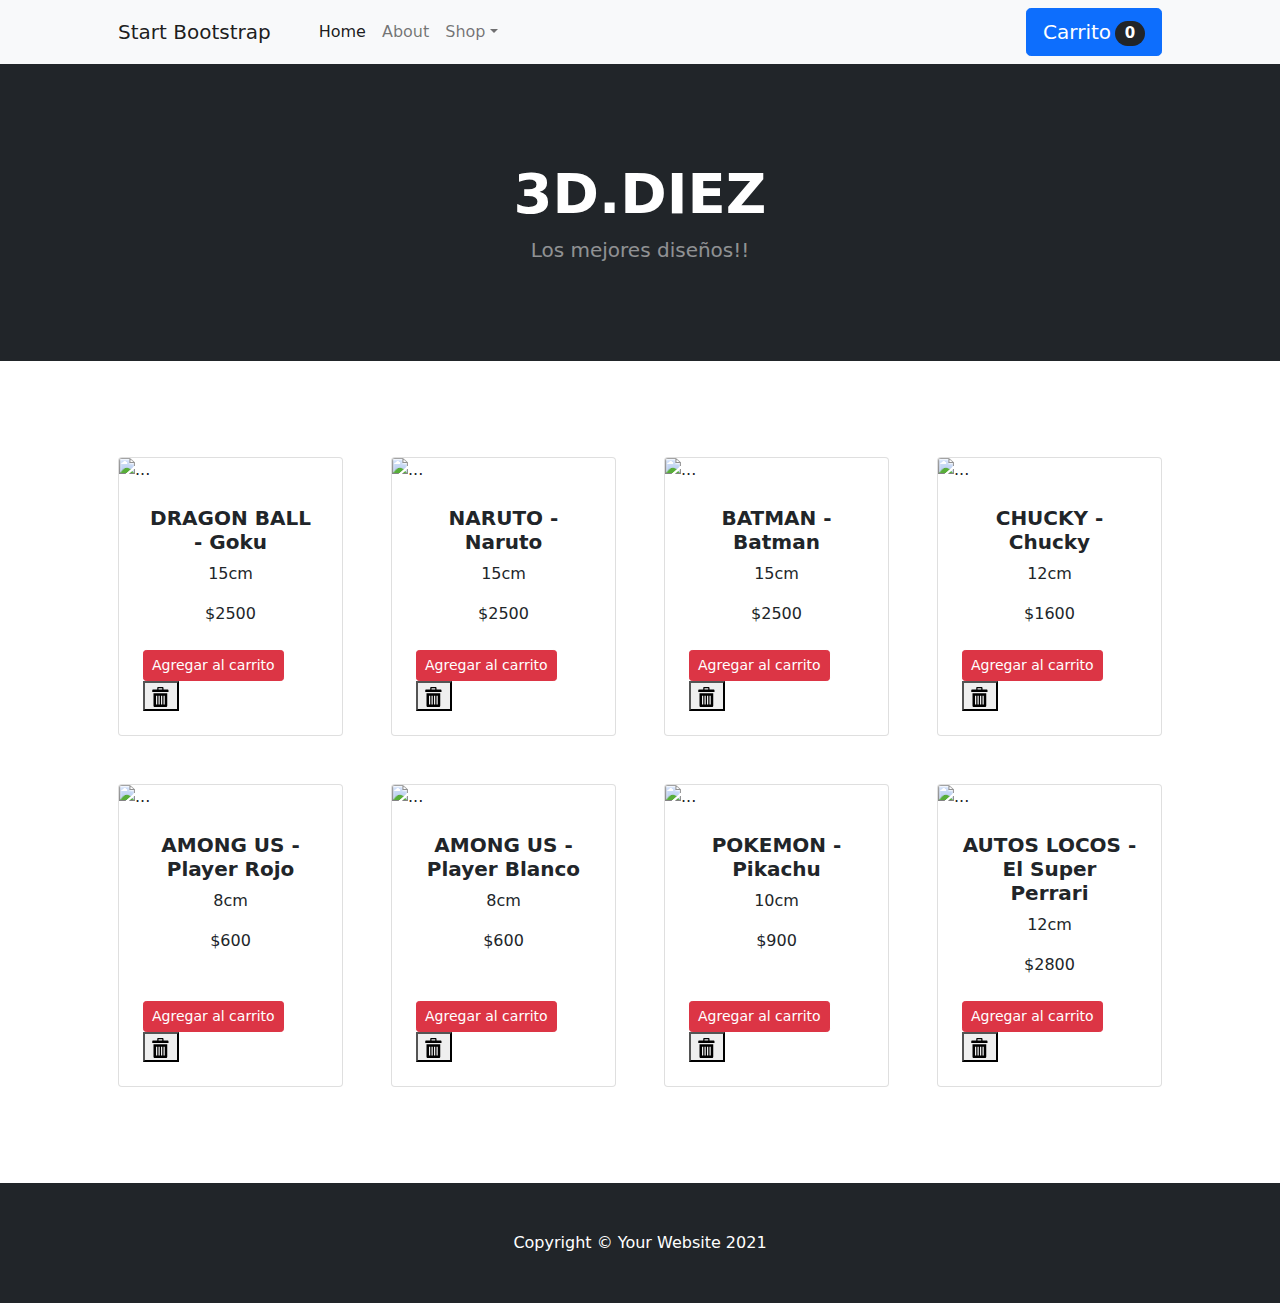
==== index.html @ 0da757f9 "Primer Commit" ====
<!DOCTYPE html>
<html lang="es">
<head>
	<meta charset="utf-8">
	<meta name="viewport" content="width=device-width, initial-scale=1">
	<link rel="stylesheet" href="https://cdn.jsdelivr.net/npm/bootstrap@4.5.3/dist/css/bootstrap.min.css" integrity="sha384-TX8t27EcRE3e/ihU7zmQxVncDAy5uIKz4rEkgIXeMed4M0jlfIDPvg6uqKI2xXr2" crossorigin="anonymous">
	<link rel="stylesheet" type="text/css" href="css/estilos.css">
    <script type="text/javascript" src="js/main.js" defer></script>
	<title>2da. entrega - Ramos</title>
</head>
<body>
<!-- Navigation-->
    <nav class="navbar navbar-expand-lg navbar-light bg-light">
        <div class="container px-4 px-lg-5">
            <a class="navbar-brand" href="#!">Start Bootstrap</a>
            <button class="navbar-toggler" type="button" data-bs-toggle="collapse" data-bs-target="#navbarSupportedContent" aria-controls="navbarSupportedContent" aria-expanded="false" aria-label="Toggle navigation"><span class="navbar-toggler-icon"></span></button>
            <div class="collapse navbar-collapse" id="navbarSupportedContent">
                <ul class="navbar-nav me-auto mb-2 mb-lg-0 ms-lg-4">
                    <li class="nav-item"><a class="nav-link active" aria-current="page" href="#!">Home</a></li>
                    <li class="nav-item"><a class="nav-link" href="#!">About</a></li>
                    <li class="nav-item dropdown">
                        <a class="nav-link dropdown-toggle" id="navbarDropdown" href="#" role="button" data-bs-toggle="dropdown" aria-expanded="false">Shop</a>
                        <ul class="dropdown-menu" aria-labelledby="navbarDropdown">
                            <li><a class="dropdown-item" href="#!">All Products</a></li>
                            <li><hr class="dropdown-divider" /></li>
                            <li><a class="dropdown-item" href="#!">Popular Items</a></li>
                            <li><a class="dropdown-item" href="#!">New Arrivals</a></li>
                        </ul>
                    </li>
                </ul>
                <a href="#modalCarrito" class="btn btn-primary btn-lg" data-toggle="modal"> Carrito<span ID=contador-carrito class="badge bg-dark text-white ms-1 rounded-pill">0</span></a>
                <div class="modal fade" id="modalCarrito">
                    <div class="modal-dialog">
                        <div class="modal-content">
                            <header class="modal-header">
                                <h4 class="modal-title">CARRITO</h4>
                                <button tyle="button" class="close" data-dismiss="modal" aria-hidden="true">&times;</button>    
                            </header>
                            <section class="modal-body">
                                <table id="listadoCarrito">
                                    <thead>
                                        <tr>
                                            <th></th>
                                            <th></th>
                                            <th></th>
                                            <th></th>
                                        </tr>
                                    </thead>
                                    <tbody></tbody>    
                                </table>                             
                            </section>
                            <footer class="modal-footer">
                                <button tyle="button" class="btn btn-success"><a href="formulario.html">COMPRAR</a></button>
                                <button tyle="button" class="btn btn-default" data-dismiss="modal">CERRAR</button>         
                            </footer>
                        </div>
                    </div>
                </div>
            </div>
        </div>
    </nav>
        <!-- Header-->
    <header class="bg-dark py-5">
        <div class="container px-4 px-lg-5 my-5">
            <div class="text-center text-white">
                <h1 class="display-4 fw-bolder">3D.DIEZ</h1>
                <p class="lead fw-normal text-white-50 mb-0">Los mejores diseños!!</p>
            </div>
        </div>
    </header>
        <!-- Section--> 
    <section class="py-5">
        <div class="container px-4 px-lg-5 mt-5">
            <div class="row gx-4 gx-lg-5 row-cols-2 row-cols-md-3 row-cols-xl-4 justify-content-center" id="productos">
                    
            </div>
        </div>
    </section>
        <!-- Footer-->
    <footer class="py-5 bg-dark">
        <div class="container"><p class="m-0 text-center text-white">Copyright &copy; Your Website 2021</p></div>
    </footer>
	<script src="https://code.jquery.com/jquery-3.5.1.slim.min.js" integrity="sha384-DfXdz2htPH0lsSSs5nCTpuj/zy4C+OGpamoFVy38MVBnE+IbbVYUew+OrCXaRkfj" crossorigin="anonymous"></script>
    <script src="https://cdn.jsdelivr.net/npm/bootstrap@4.5.3/dist/js/bootstrap.bundle.min.js" integrity="sha384-ho+j7jyWK8fNQe+A12Hb8AhRq26LrZ/JpcUGGOn+Y7RsweNrtN/tE3MoK7ZeZDyx" crossorigin="anonymous"></script>
    <script src="https://code.jquery.com/jquery-3.5.1.min.js"></script>
</body>
</html>
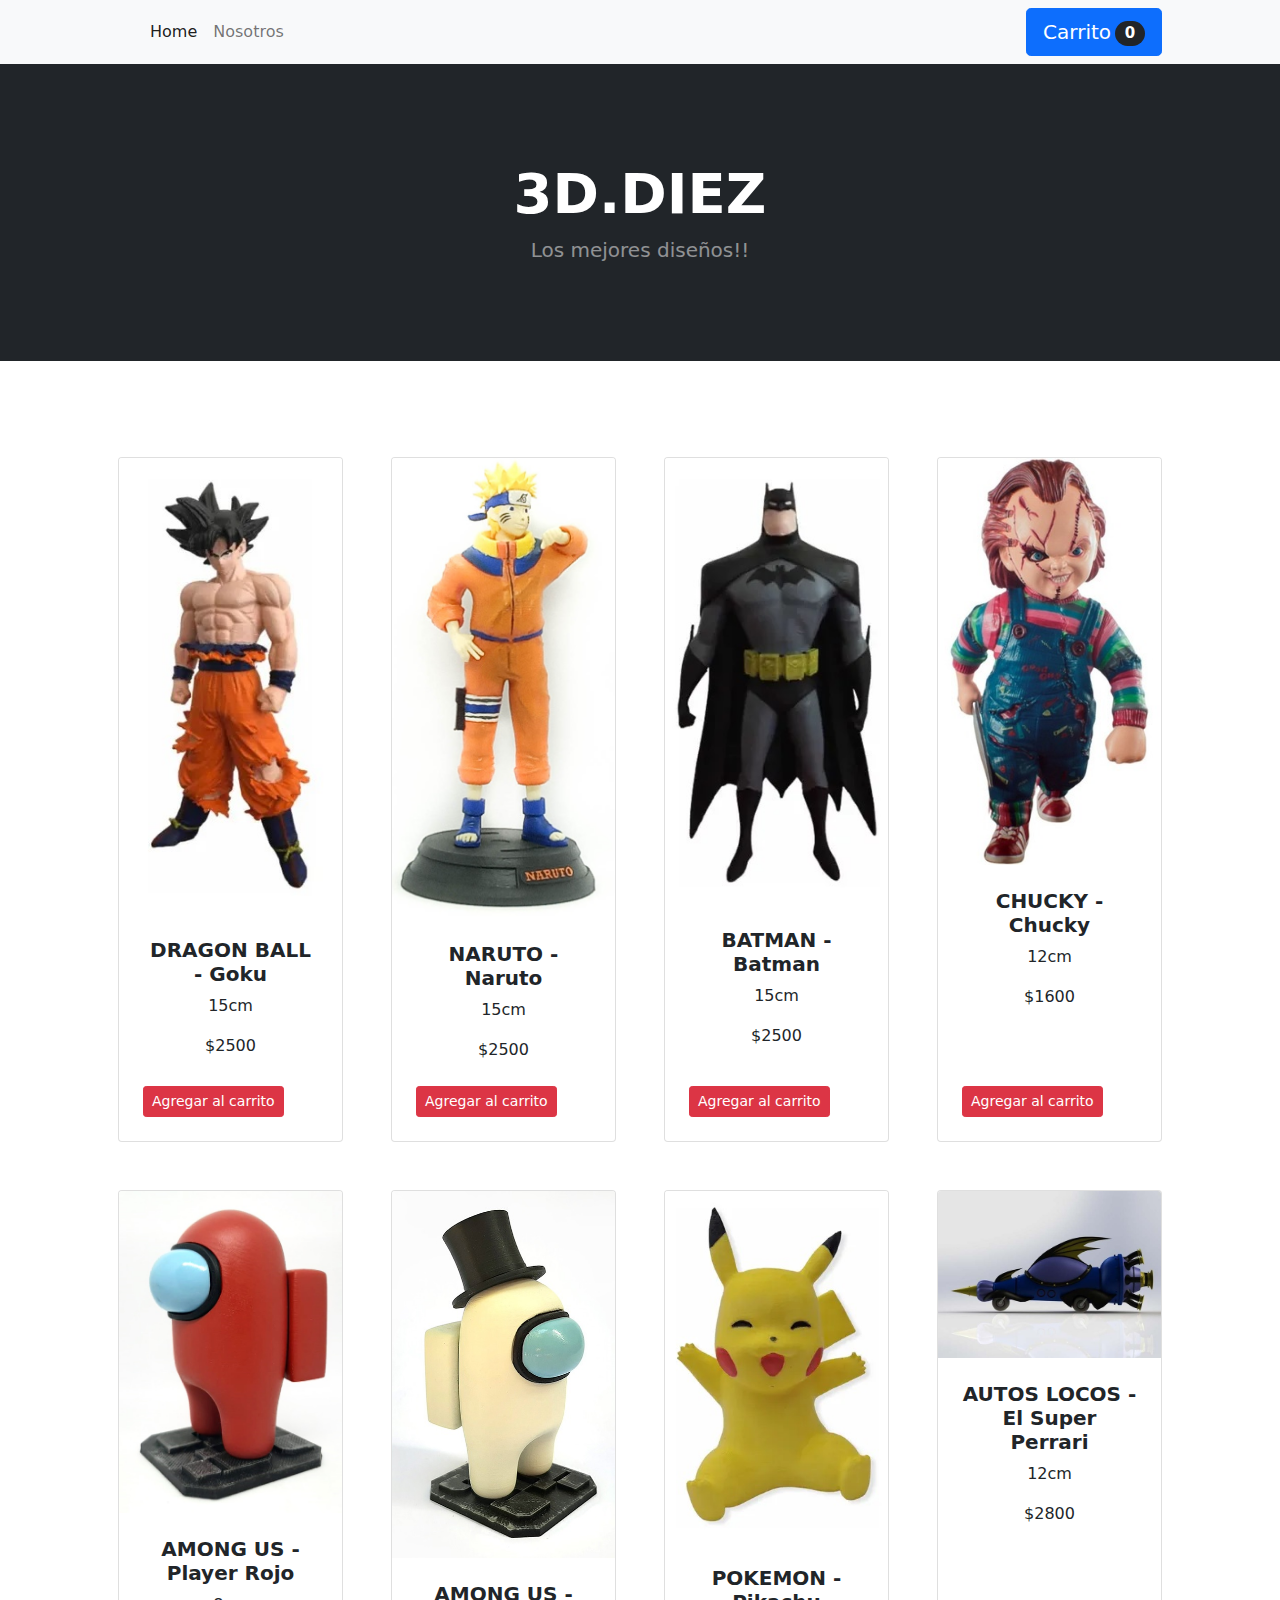
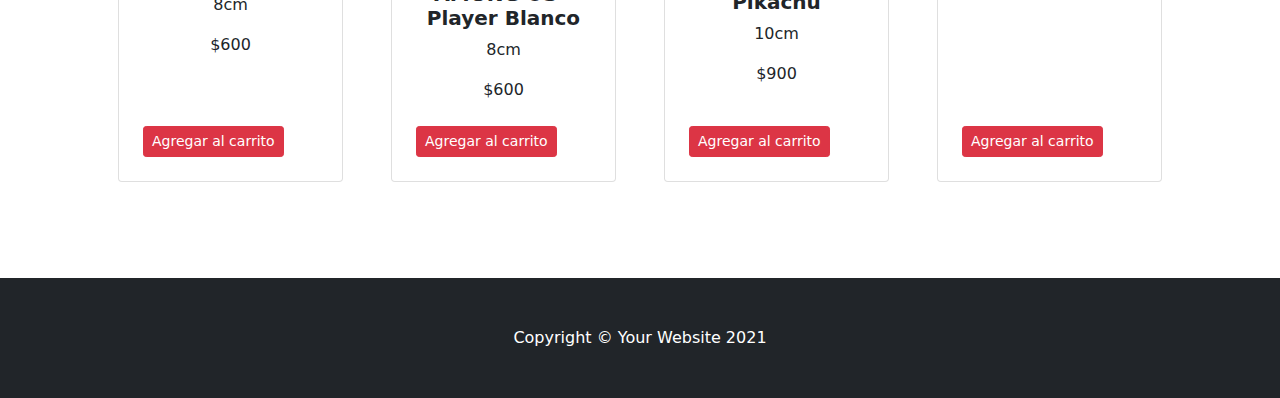
==== commit 5d2a579d: "3ra entrega" ====
--- a/index.html
+++ b/index.html
@@ -5,55 +5,42 @@
 	<meta name="viewport" content="width=device-width, initial-scale=1">
 	<link rel="stylesheet" href="https://cdn.jsdelivr.net/npm/bootstrap@4.5.3/dist/css/bootstrap.min.css" integrity="sha384-TX8t27EcRE3e/ihU7zmQxVncDAy5uIKz4rEkgIXeMed4M0jlfIDPvg6uqKI2xXr2" crossorigin="anonymous">
 	<link rel="stylesheet" type="text/css" href="css/estilos.css">
+    <script type="text/javascript" src="js/producto.js" defer></script>
     <script type="text/javascript" src="js/main.js" defer></script>
-	<title>2da. entrega - Ramos</title>
+	<title>3ra. entrega - Ramos</title>
 </head>
 <body>
 <!-- Navigation-->
     <nav class="navbar navbar-expand-lg navbar-light bg-light">
         <div class="container px-4 px-lg-5">
-            <a class="navbar-brand" href="#!">Start Bootstrap</a>
-            <button class="navbar-toggler" type="button" data-bs-toggle="collapse" data-bs-target="#navbarSupportedContent" aria-controls="navbarSupportedContent" aria-expanded="false" aria-label="Toggle navigation"><span class="navbar-toggler-icon"></span></button>
-            <div class="collapse navbar-collapse" id="navbarSupportedContent">
-                <ul class="navbar-nav me-auto mb-2 mb-lg-0 ms-lg-4">
-                    <li class="nav-item"><a class="nav-link active" aria-current="page" href="#!">Home</a></li>
-                    <li class="nav-item"><a class="nav-link" href="#!">About</a></li>
-                    <li class="nav-item dropdown">
-                        <a class="nav-link dropdown-toggle" id="navbarDropdown" href="#" role="button" data-bs-toggle="dropdown" aria-expanded="false">Shop</a>
-                        <ul class="dropdown-menu" aria-labelledby="navbarDropdown">
-                            <li><a class="dropdown-item" href="#!">All Products</a></li>
-                            <li><hr class="dropdown-divider" /></li>
-                            <li><a class="dropdown-item" href="#!">Popular Items</a></li>
-                            <li><a class="dropdown-item" href="#!">New Arrivals</a></li>
-                        </ul>
-                    </li>
-                </ul>
-                <a href="#modalCarrito" class="btn btn-primary btn-lg" data-toggle="modal"> Carrito<span ID=contador-carrito class="badge bg-dark text-white ms-1 rounded-pill">0</span></a>
-                <div class="modal fade" id="modalCarrito">
-                    <div class="modal-dialog">
-                        <div class="modal-content">
-                            <header class="modal-header">
-                                <h4 class="modal-title">CARRITO</h4>
-                                <button tyle="button" class="close" data-dismiss="modal" aria-hidden="true">&times;</button>    
-                            </header>
-                            <section class="modal-body">
-                                <table id="listadoCarrito">
-                                    <thead>
-                                        <tr>
-                                            <th></th>
-                                            <th></th>
-                                            <th></th>
-                                            <th></th>
-                                        </tr>
-                                    </thead>
-                                    <tbody></tbody>    
-                                </table>                             
-                            </section>
-                            <footer class="modal-footer">
-                                <button tyle="button" class="btn btn-success"><a href="formulario.html">COMPRAR</a></button>
-                                <button tyle="button" class="btn btn-default" data-dismiss="modal">CERRAR</button>         
-                            </footer>
-                        </div>
+            <ul class="navbar-nav me-auto mb-2 mb-lg-0 ms-lg-4">
+                <li class="nav-item"><a class="nav-link active" aria-current="page" href="#!">Home</a></li>
+                <li class="nav-item"><a class="nav-link" href="#!">Nosotros</a></li>
+            </ul>
+            <a href="#modalCarrito" class="btn btn-primary btn-lg" data-toggle="modal"> Carrito<span ID=contador-carrito class="badge bg-dark text-white ms-1 rounded-pill">0</span></a>
+            <div class="modal fade" id="modalCarrito">
+                <div class="modal-dialog">
+                    <div class="modal-content">
+                        <header class="modal-header">
+                            <h4 class="modal-title">CARRITO</h4>
+                            <button tyle="button" class="close" data-dismiss="modal" aria-hidden="true">&times;</button>    
+                        </header>
+                        <section class="modal-body">
+                            <table>
+                                <thead>
+                                    <tr>
+                                        <th>Imagen    </th>
+                                        <th>Personaje    </th>
+                                        <th>Precio    </th>
+                                    </tr>
+                                </thead>
+                                <tbody id="listadoCarrito"></tbody>    
+                            </table>                      
+                        </section>
+                        <footer class="modal-footer">
+                            <button tyle="button" class="btn btn-success"><a href="formulario.html">COMPRAR</a></button>
+                            <button tyle="button" class="btn btn-default" data-dismiss="modal">CERRAR</button>       
+                        </footer>
                     </div>
                 </div>
             </div>
@@ -71,8 +58,7 @@
         <!-- Section--> 
     <section class="py-5">
         <div class="container px-4 px-lg-5 mt-5">
-            <div class="row gx-4 gx-lg-5 row-cols-2 row-cols-md-3 row-cols-xl-4 justify-content-center" id="productos">
-                    
+            <div class="row gx-4 gx-lg-5 row-cols-2 row-cols-md-3 row-cols-xl-4 justify-content-center" id="productos">        
             </div>
         </div>
     </section>
@@ -80,7 +66,7 @@
     <footer class="py-5 bg-dark">
         <div class="container"><p class="m-0 text-center text-white">Copyright &copy; Your Website 2021</p></div>
     </footer>
-	<script src="https://code.jquery.com/jquery-3.5.1.slim.min.js" integrity="sha384-DfXdz2htPH0lsSSs5nCTpuj/zy4C+OGpamoFVy38MVBnE+IbbVYUew+OrCXaRkfj" crossorigin="anonymous"></script>
+	<script src="https://code.jquery.com/jquery-3.5.1.min.js" integrity="sha256-9/aliU8dGd2tb6OSsuzixeV4y/faTqgFtohetphbbj0=" crossorigin="anonymous"></script>
     <script src="https://cdn.jsdelivr.net/npm/bootstrap@4.5.3/dist/js/bootstrap.bundle.min.js" integrity="sha384-ho+j7jyWK8fNQe+A12Hb8AhRq26LrZ/JpcUGGOn+Y7RsweNrtN/tE3MoK7ZeZDyx" crossorigin="anonymous"></script>
     <script src="https://code.jquery.com/jquery-3.5.1.min.js"></script>
 </body>
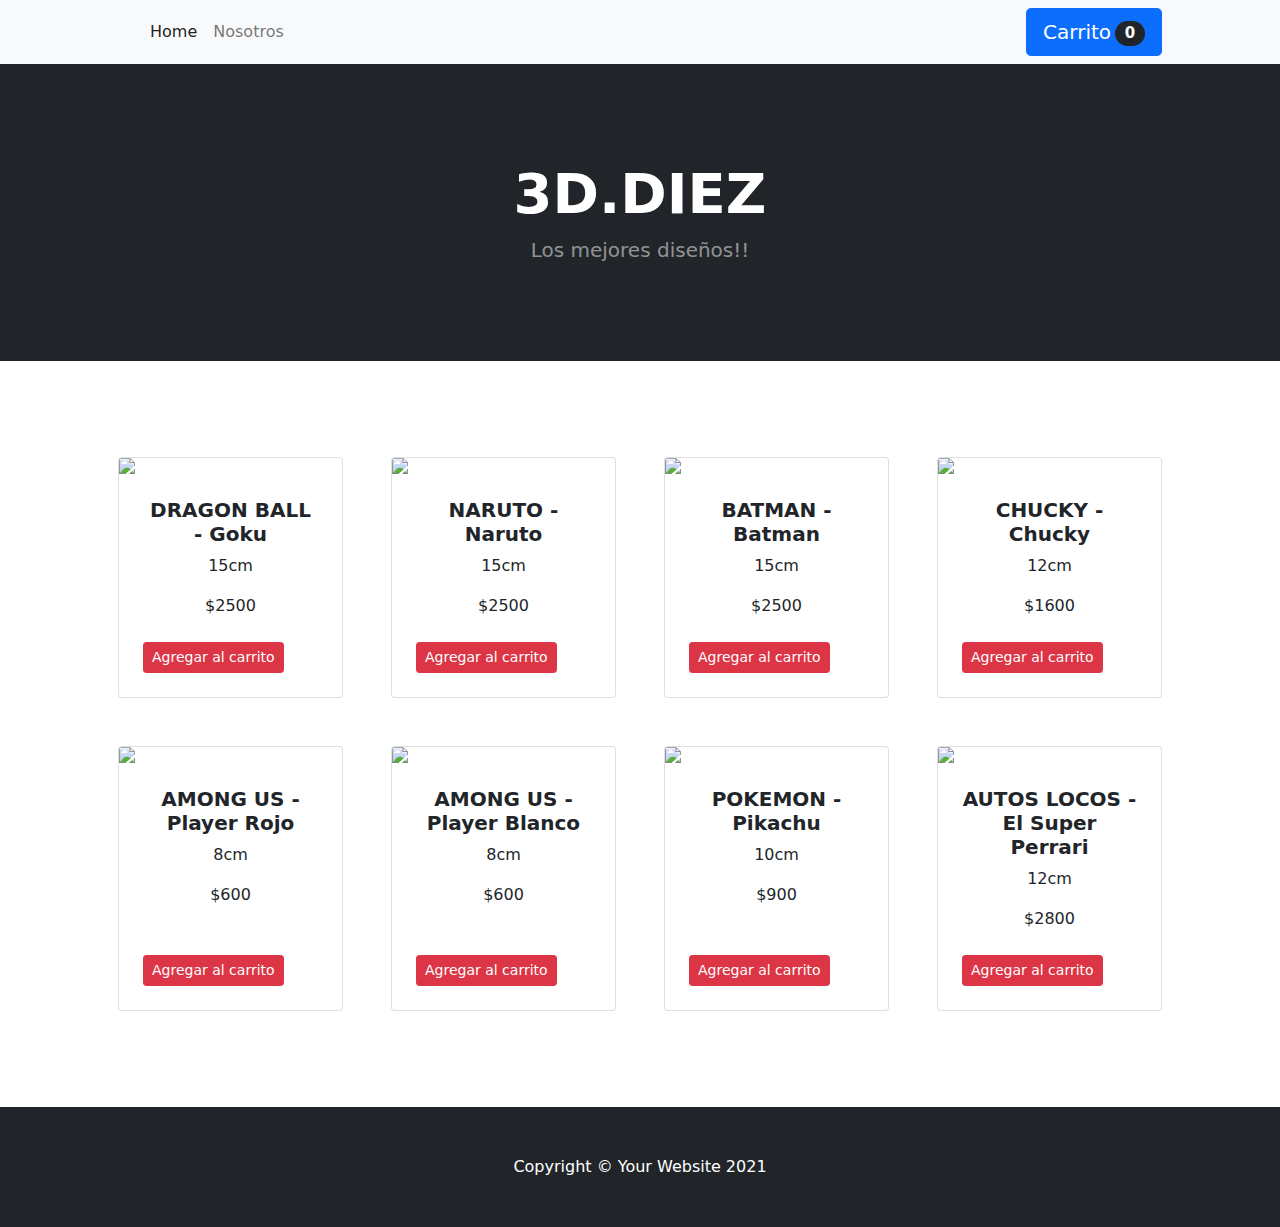
==== commit 8b14c81b: "animacion JQuery" ====
--- a/index.html
+++ b/index.html
@@ -5,6 +5,7 @@
 	<meta name="viewport" content="width=device-width, initial-scale=1">
 	<link rel="stylesheet" href="https://cdn.jsdelivr.net/npm/bootstrap@4.5.3/dist/css/bootstrap.min.css" integrity="sha384-TX8t27EcRE3e/ihU7zmQxVncDAy5uIKz4rEkgIXeMed4M0jlfIDPvg6uqKI2xXr2" crossorigin="anonymous">
 	<link rel="stylesheet" type="text/css" href="css/estilos.css">
+    <link rel="stylesheet" type="text/css" href="css/style.css">
     <script type="text/javascript" src="js/producto.js" defer></script>
     <script type="text/javascript" src="js/main.js" defer></script>
 	<title>3ra. entrega - Ramos</title>
--- a/css/style.css
+++ b/css/style.css
@@ -0,0 +1,3 @@
+.animacionImg {
+  transform: scale(2);
+}